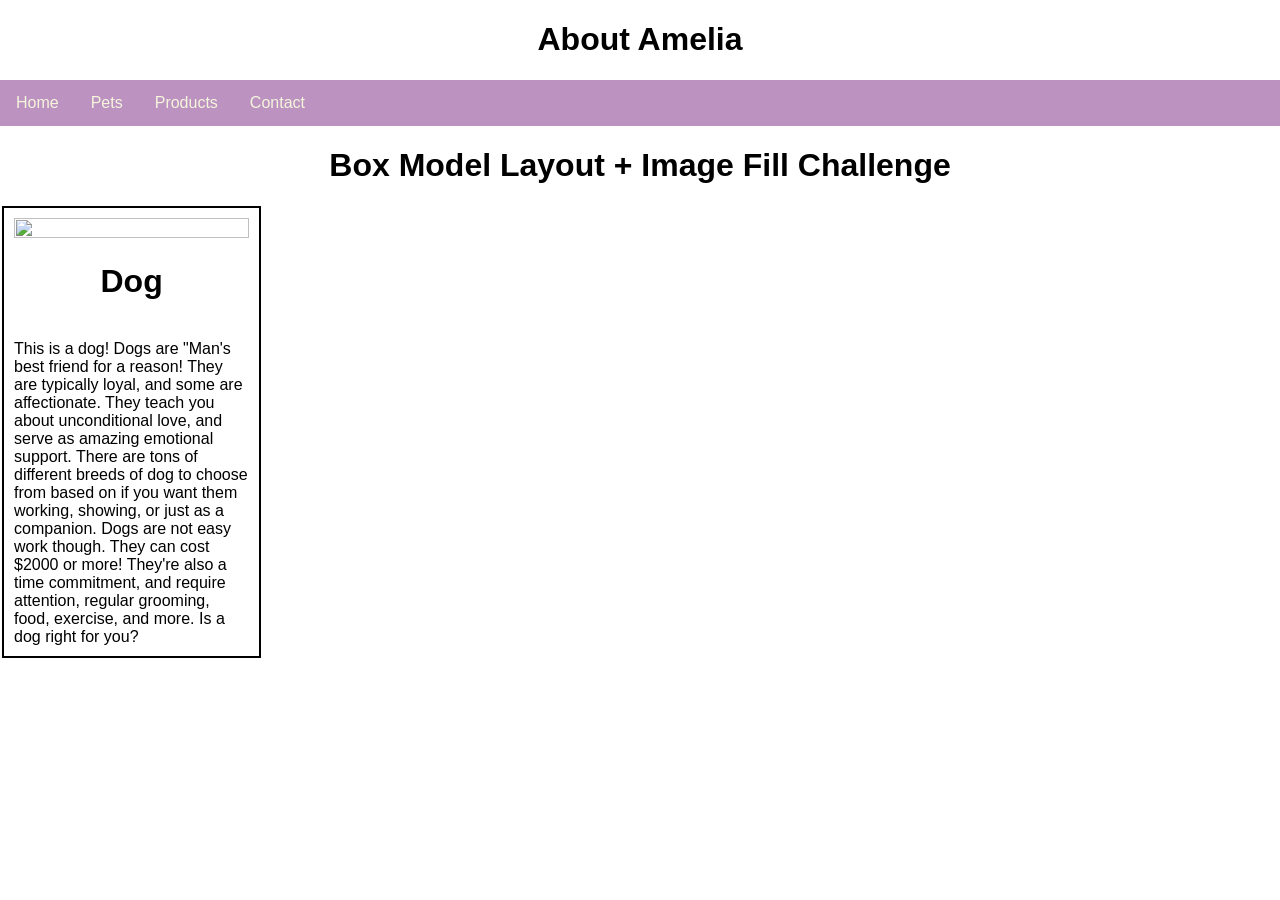
==== about.html @ e385a027 "navbar" ====
<!DOCTYPE html>
<html>
<head>
    <meta charset="UTF-8">
    <meta http-equiv="X-UA-Compatible" content="IE=edge">
    <meta name="viewport" content="width=device-width, initial-scale=1.0">
    <title>Amelia Code</title>
    <link rel="stylesheet" href="style.css">
</head>
<body>

    <h1>About Amelia</h1>

    <nav class="navbar">
        <ul>
            <li><a href="index.html">Home</a></li>
            <li><a href="about.html">Pets</a></li>
            <li><a href="products.html">Products</a></li>
            <li><a href="contact.html">Contact</a></li>
        </ul>
    </nav>

    <!DOCTYPE html>
<html lang="en">
<head>
    <meta charset="UTF-8">
    <title>Box Model+ Flexbox Layout</title>
    <link rel="stylesheet" href="style.css">
</head>
<body>
    <h1>Box Model Layout + Image Fill Challenge</h1>

<div class="container">
     <div class="smallbox">
        <img class="all" src="https://www.nylabone.com/-/media/project/oneweb/nylabone/images/dog101/10-intelligent-dog-breeds/golden-retriever-tongue-out.jpg?h=430&w=710&hash=7FEB820D235A44B76B271060E03572C7">  <br><h1><strong>Dog</strong></h1><br> This is a dog! Dogs are "Man's best friend for a reason! They are typically loyal, and some are affectionate. They teach you about unconditional love, and serve as amazing emotional support. There are tons of different breeds of dog to choose from based on if you want them working, showing, or just as a companion. Dogs are not easy work though. They can cost $2000 or more! They're also a time commitment, and require attention, regular grooming, food, exercise, and more. Is a dog right for you? 
        </div>





<!-- 
        <div class="smallbox">this section has a width of 300 px <br> height 100px<br> a margin of 2 px</div>
        <div class="smallbox">this section has a width of 300 px <br> height 100px<br> a margin of 2 px</div>
        </div>
    </div>

<div id="hero">
    <img src="https://t3.ftcdn.net/jpg/16/19/75/56/360_F_1619755644_CwCOKq7tSX7Xn6LMwMTG5W5jSuRSG1uK.jpg" alt="hero image">
</div>

<div id="gallery"> 
    <img class="horse" src="https://files.usef.org/assets/6geULnUr9Ps/arabesque-clara-propp-handylarge_large.jpg">
    <img class="horse" src="https://blogger.googleusercontent.com/img/b/R29vZ2xl/AVvXsEhqVIpkgTn4hlQ9e-eKB1RWeo0IwqNWvRHme7FMrRtBRf27z0qytBrP4X5XVX8bRlIjiLpoU1nRobdUR1a131QBMhXLcyhalvNjCkUwe8kzyS6N5xf44r_GYqma1pdySfkqSmqrLu_w4Job/s1600/56002491-CRDA141005KS-0179+(1).jpg">
    <img class="horse" src="https://www.ponymag.com/wp-content/uploads/2018/08/PNY_WEB_XCPosition-1024x768.jpg">
</div> -->

</div>

 
</body>
</html>

 
</body>
</html>
---- style.css ----
body {
    margin: 0px;
}

main {
    margin-left: 20px;
}

h1 {
    text-align: center;
}

.navbar ul { 
/* removes bullet points */
   list-style-type: none;
   margin: 0;
   padding: 0;
/* clears floats */
   overflow: hidden;
   background-color: rgba(165, 111, 172, 0.753);
}

.navbar li{
/* float list items to the left */
    float: left;
}

.navbar a {
/* make the link fill the whole list item */
   display: block;
   color: beige;
   text-align: center;
   padding: 14px 16px;
/* removes the underline */
   text-decoration: none;
}

.navbar a:hover {
/* changes background color on hover */
    background-color: rgba(115, 76, 121, 0.753);

}








/* AMELIA */
body {
    font-family: Arial, sans-serif;
}

/* Container (optional but recommended) */
.container {
    width: 45%;
    height: 45%
}

/* ---------------------- */
/* ROW 1 — THREE SMALL BOXES */
/* ---------------------- */

.smallbox{
    width: 45%;
    height: 45%;
    margin: 2px;
    border: 2px solid black;
    padding: 10px;              /* Required padding */
    box-sizing: border-box;
    background-color: 
    
}

.all{
    width: 100%;
    height: 100%;
    margin: auto
    
    
    
    
}


}

.pagehead{
    height: 500px;
}

.ariheaders{
    background-color: rgb(235, 201, 219);
     display: flex;
    gap: 4px;
    width: 70%;
    height: 65px;
    border: 2px solid black;
    padding: 15px;              /* Required padding */
    box-sizing: border-box;
    flex-grow: ;

}

.aricontainer{
    display: flex;
    justify-content: center; 
    overflow-wrap:break-word;
    overflow: hidden;
}

/* LEO */
---- style.css ----
body {
    margin: 0px;
}

main {
    margin-left: 20px;
}

h1 {
    text-align: center;
}

.navbar ul { 
/* removes bullet points */
   list-style-type: none;
   margin: 0;
   padding: 0;
/* clears floats */
   overflow: hidden;
   background-color: rgba(165, 111, 172, 0.753);
}

.navbar li{
/* float list items to the left */
    float: left;
}

.navbar a {
/* make the link fill the whole list item */
   display: block;
   color: beige;
   text-align: center;
   padding: 14px 16px;
/* removes the underline */
   text-decoration: none;
}

.navbar a:hover {
/* changes background color on hover */
    background-color: rgba(115, 76, 121, 0.753);

}








/* AMELIA */
body {
    font-family: Arial, sans-serif;
}

/* Container (optional but recommended) */
.container {
    width: 45%;
    height: 45%
}

/* ---------------------- */
/* ROW 1 — THREE SMALL BOXES */
/* ---------------------- */

.smallbox{
    width: 45%;
    height: 45%;
    margin: 2px;
    border: 2px solid black;
    padding: 10px;              /* Required padding */
    box-sizing: border-box;
    background-color: 
    
}

.all{
    width: 100%;
    height: 100%;
    margin: auto
    
    
    
    
}


}

.pagehead{
    height: 500px;
}

.ariheaders{
    background-color: rgb(235, 201, 219);
     display: flex;
    gap: 4px;
    width: 70%;
    height: 65px;
    border: 2px solid black;
    padding: 15px;              /* Required padding */
    box-sizing: border-box;
    flex-grow: ;

}

.aricontainer{
    display: flex;
    justify-content: center; 
    overflow-wrap:break-word;
    overflow: hidden;
}

/* LEO */
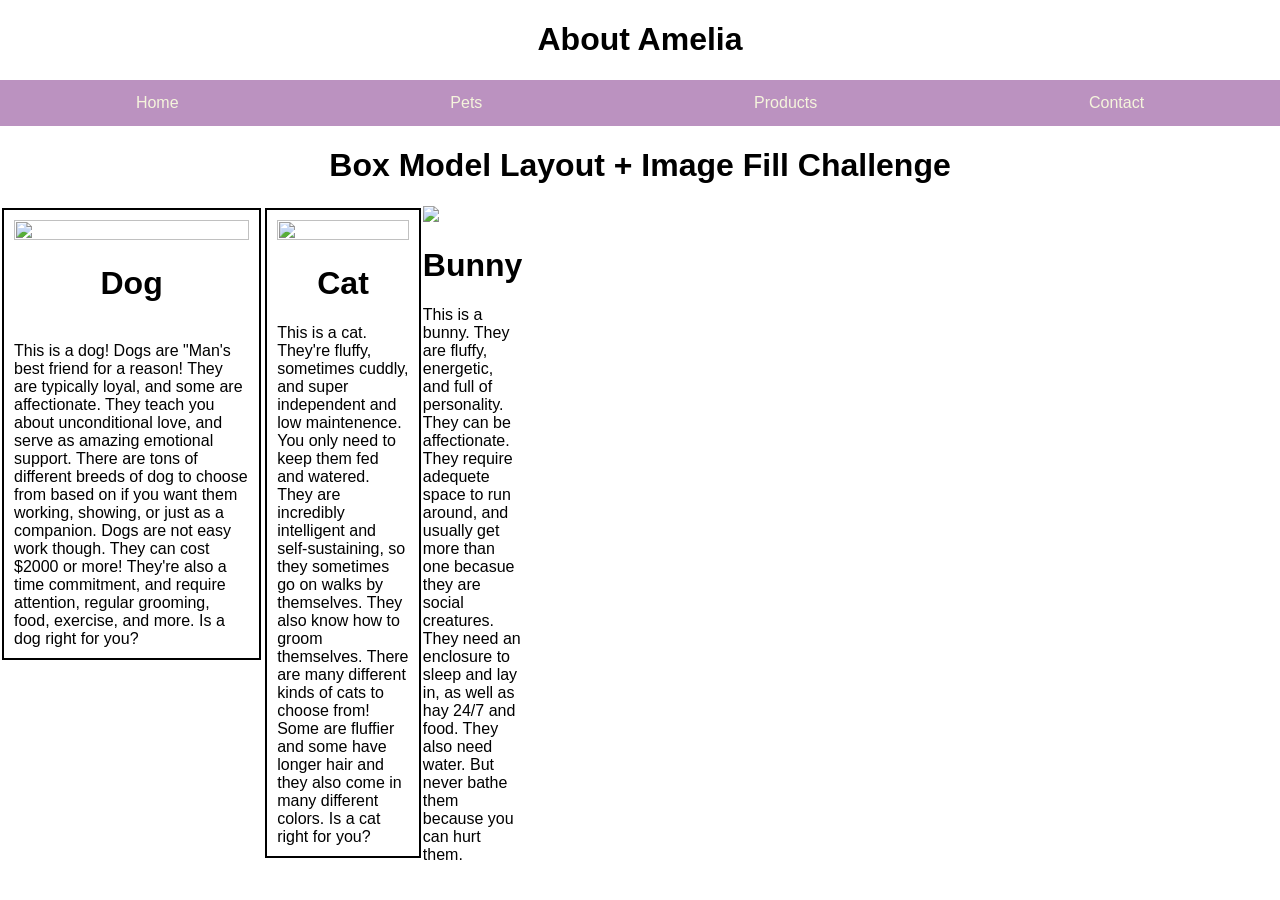
==== commit 918ce18a: "work" ====
--- a/about.html
+++ b/about.html
@@ -32,8 +32,19 @@
 
 <div class="container">
      <div class="smallbox">
-        <img class="all" src="https://www.nylabone.com/-/media/project/oneweb/nylabone/images/dog101/10-intelligent-dog-breeds/golden-retriever-tongue-out.jpg?h=430&w=710&hash=7FEB820D235A44B76B271060E03572C7">  <br><h1><strong>Dog</strong></h1><br> This is a dog! Dogs are "Man's best friend for a reason! They are typically loyal, and some are affectionate. They teach you about unconditional love, and serve as amazing emotional support. There are tons of different breeds of dog to choose from based on if you want them working, showing, or just as a companion. Dogs are not easy work though. They can cost $2000 or more! They're also a time commitment, and require attention, regular grooming, food, exercise, and more. Is a dog right for you? 
+        <img id="all" src="https://www.nylabone.com/-/media/project/oneweb/nylabone/images/dog101/10-intelligent-dog-breeds/golden-retriever-tongue-out.jpg?h=430&w=710&hash=7FEB820D235A44B76B271060E03572C7">  <br><h1><strong>Dog</strong></h1><br> This is a dog! Dogs are "Man's best friend for a reason! They are typically loyal, and some are affectionate. They teach you about unconditional love, and serve as amazing emotional support. There are tons of different breeds of dog to choose from based on if you want them working, showing, or just as a companion. Dogs are not easy work though. They can cost $2000 or more! They're also a time commitment, and require attention, regular grooming, food, exercise, and more. Is a dog right for you? 
         </div>
+
+<div class="container">
+     <div class="smallbox2">
+        <img id="kitten" src="https://moderncat.com/wp-content/uploads/2015/03/bigstock-405819263_-Lena42r-940x640.jpg">  <br><h1><strong>Cat</strong></h1>This is a cat. They're fluffy, sometimes cuddly, and super independent and low maintenence. You only need to keep them fed and watered. They are incredibly intelligent and self-sustaining, so they sometimes go on walks by themselves. They also know how to groom themselves. There are many different kinds of cats to choose from! Some are fluffier and some have longer hair and they also come in many different colors. Is a cat right for you?  
+        </div>
+
+<div class="container">
+     <div class="smallbox3">
+        <img id="bunny" src="https://rabbit.org/wp-content/uploads/2024/01/matilda-keithus-4x6-Keithius-51754958288-curious_matilda_in_front_of_the_fireplace-2021-12-18-matilda-bunnies-bunny-pet-houserabbit.jpg">  <br><h1><strong>Bunny</strong></h1>This is a bunny. They are fluffy, energetic, and full of personality. They can be affectionate. They require adequete space to run around, and usually get more than one becasue they are social creatures. They need an enclosure to sleep and lay in, as well as hay 24/7 and food. They also need water. But never bathe them because you can hurt them. 
+        </div>
+
 
 
 
--- a/style.css
+++ b/style.css
@@ -56,7 +56,9 @@
 /* Container (optional but recommended) */
 .container {
     width: 45%;
-    height: 45%
+    height: 45%;
+    display:flex
+
 }
 
 /* ---------------------- */
@@ -70,14 +72,39 @@
     border: 2px solid black;
     padding: 10px;              /* Required padding */
     box-sizing: border-box;
-    background-color: 
+    
     
 }
 
-.all{
+#all{
     width: 100%;
     height: 100%;
     margin: auto
+
+}
+
+.smallbox2 {
+    width:100%;
+    height: 100%;
+    margin: 2px;
+    border: 2px solid black;
+    padding: 10px;              /* Required padding */
+    box-sizing: border-box;
+    background-color: 
+}
+
+#kitten {
+
+    width: 100%;
+    height: 100%;
+    margin: auto
+
+}
+
+
+
+
+}
     
     
     
@@ -88,7 +115,8 @@
 }
 
 .pagehead{
-    height: 500px;
+    justify-content: center;\
+    align-items: ;
 }
 
 .ariheaders{
@@ -100,7 +128,6 @@
     border: 2px solid black;
     padding: 15px;              /* Required padding */
     box-sizing: border-box;
-    flex-grow: ;
 
 }
 
@@ -112,5 +139,23 @@
 }
 
 /* LEO */
+.nav{
+    background-color: lightpink;
+    width: 100%;
+    display: block;
+    padding: 2px;
+}
+ul{
+list-style-type: none;
+display: flex;
+justify-content: space-around;
+padding: 15 px;
+background-color: pink;
+}
 
 
+
+
+    
+}
+
--- a/style.css
+++ b/style.css
@@ -56,7 +56,9 @@
 /* Container (optional but recommended) */
 .container {
     width: 45%;
-    height: 45%
+    height: 45%;
+    display:flex
+
 }
 
 /* ---------------------- */
@@ -70,14 +72,39 @@
     border: 2px solid black;
     padding: 10px;              /* Required padding */
     box-sizing: border-box;
-    background-color: 
+    
     
 }
 
-.all{
+#all{
     width: 100%;
     height: 100%;
     margin: auto
+
+}
+
+.smallbox2 {
+    width:100%;
+    height: 100%;
+    margin: 2px;
+    border: 2px solid black;
+    padding: 10px;              /* Required padding */
+    box-sizing: border-box;
+    background-color: 
+}
+
+#kitten {
+
+    width: 100%;
+    height: 100%;
+    margin: auto
+
+}
+
+
+
+
+}
     
     
     
@@ -88,7 +115,8 @@
 }
 
 .pagehead{
-    height: 500px;
+    justify-content: center;\
+    align-items: ;
 }
 
 .ariheaders{
@@ -100,7 +128,6 @@
     border: 2px solid black;
     padding: 15px;              /* Required padding */
     box-sizing: border-box;
-    flex-grow: ;
 
 }
 
@@ -112,5 +139,23 @@
 }
 
 /* LEO */
+.nav{
+    background-color: lightpink;
+    width: 100%;
+    display: block;
+    padding: 2px;
+}
+ul{
+list-style-type: none;
+display: flex;
+justify-content: space-around;
+padding: 15 px;
+background-color: pink;
+}
 
 
+
+
+    
+}
+
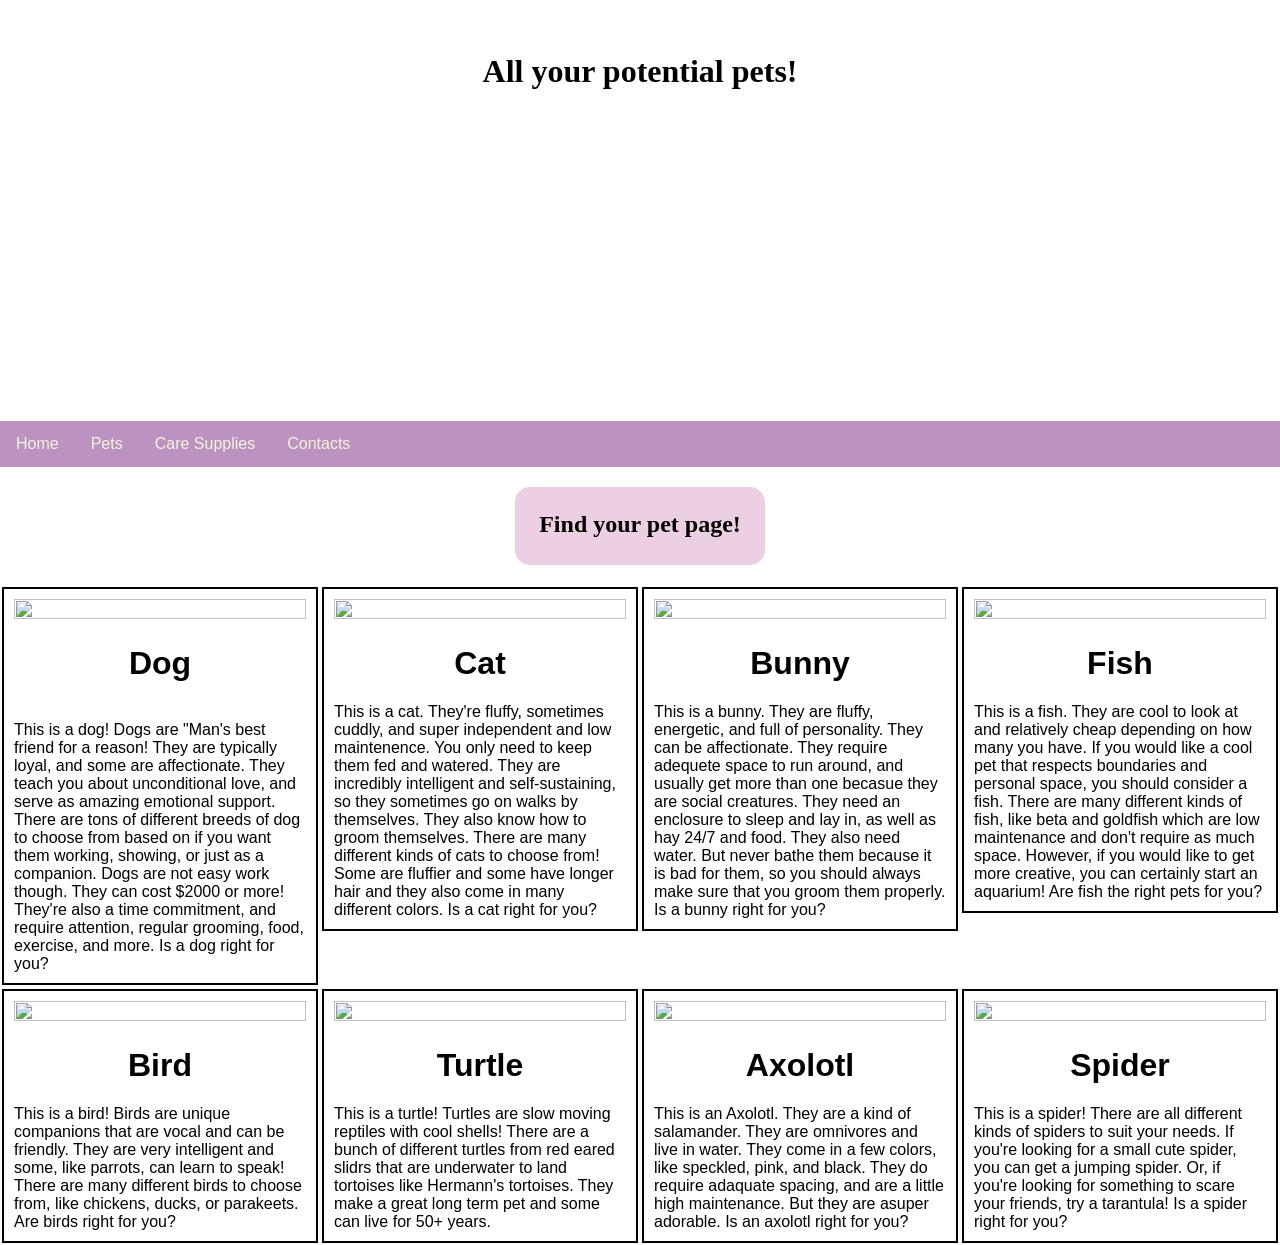
==== commit 2ed7cf62: "navbar" ====
--- a/about.html
+++ b/about.html
@@ -9,14 +9,16 @@
 </head>
 <body>
 
-    <h1>About Amelia</h1>
+     <div class="top">
+        <h1 class="pagehead">All your potential pets!</h1>
+    </div>
 
     <nav class="navbar">
         <ul>
             <li><a href="index.html">Home</a></li>
             <li><a href="about.html">Pets</a></li>
-            <li><a href="products.html">Products</a></li>
-            <li><a href="contact.html">Contact</a></li>
+            <li><a href="products.html">Care Supplies</a></li>
+            <li><a href="contact.html">Contacts</a></li>
         </ul>
     </nav>
 
@@ -28,22 +30,55 @@
     <link rel="stylesheet" href="style.css">
 </head>
 <body>
-    <h1>Box Model Layout + Image Fill Challenge</h1>
-
+    <div class="container">
+        <h2 class="ariheaders">Find your pet page!</h2>
+    </div>
 <div class="container">
      <div class="smallbox">
-        <img id="all" src="https://www.nylabone.com/-/media/project/oneweb/nylabone/images/dog101/10-intelligent-dog-breeds/golden-retriever-tongue-out.jpg?h=430&w=710&hash=7FEB820D235A44B76B271060E03572C7">  <br><h1><strong>Dog</strong></h1><br> This is a dog! Dogs are "Man's best friend for a reason! They are typically loyal, and some are affectionate. They teach you about unconditional love, and serve as amazing emotional support. There are tons of different breeds of dog to choose from based on if you want them working, showing, or just as a companion. Dogs are not easy work though. They can cost $2000 or more! They're also a time commitment, and require attention, regular grooming, food, exercise, and more. Is a dog right for you? 
+        <img id="Dog" src="https://www.nylabone.com/-/media/project/oneweb/nylabone/images/dog101/10-intelligent-dog-breeds/golden-retriever-tongue-out.jpg?h=430&w=710&hash=7FEB820D235A44B76B271060E03572C7">  <br><h1><strong>Dog</strong></h1><br> This is a dog! Dogs are "Man's best friend for a reason! They are typically loyal, and some are affectionate. They teach you about unconditional love, and serve as amazing emotional support. There are tons of different breeds of dog to choose from based on if you want them working, showing, or just as a companion. Dogs are not easy work though. They can cost $2000 or more! They're also a time commitment, and require attention, regular grooming, food, exercise, and more. Is a dog right for you? 
         </div>
 
-<div class="container">
-     <div class="smallbox2">
+
+     <div class="smallbox">
         <img id="kitten" src="https://moderncat.com/wp-content/uploads/2015/03/bigstock-405819263_-Lena42r-940x640.jpg">  <br><h1><strong>Cat</strong></h1>This is a cat. They're fluffy, sometimes cuddly, and super independent and low maintenence. You only need to keep them fed and watered. They are incredibly intelligent and self-sustaining, so they sometimes go on walks by themselves. They also know how to groom themselves. There are many different kinds of cats to choose from! Some are fluffier and some have longer hair and they also come in many different colors. Is a cat right for you?  
         </div>
 
-<div class="container">
-     <div class="smallbox3">
-        <img id="bunny" src="https://rabbit.org/wp-content/uploads/2024/01/matilda-keithus-4x6-Keithius-51754958288-curious_matilda_in_front_of_the_fireplace-2021-12-18-matilda-bunnies-bunny-pet-houserabbit.jpg">  <br><h1><strong>Bunny</strong></h1>This is a bunny. They are fluffy, energetic, and full of personality. They can be affectionate. They require adequete space to run around, and usually get more than one becasue they are social creatures. They need an enclosure to sleep and lay in, as well as hay 24/7 and food. They also need water. But never bathe them because you can hurt them. 
+
+     <div class="smallbox">
+        <img id="bunny" src="https://rabbit.org/wp-content/uploads/2024/01/matilda-keithus-4x6-Keithius-51754958288-curious_matilda_in_front_of_the_fireplace-2021-12-18-matilda-bunnies-bunny-pet-houserabbit.jpg">  <br><h1><strong>Bunny</strong></h1>This is a bunny. They are fluffy, energetic, and full of personality. They can be affectionate. They require adequete space to run around, and usually get more than one becasue they are social creatures. They need an enclosure to sleep and lay in, as well as hay 24/7 and food. They also need water. But never bathe them because it is bad for them, so you should always make sure that you groom them properly. Is a bunny right for you?
         </div>
+
+
+     <div class="smallbox">
+        <img id="Fish" src="https://www.aqueon.com/-/media/project/oneweb/aqueon/us/blog/ways-to-know-your-fish-are-happy/fish-are-happy-and-healthy-1.png">  <br><h1><strong>Fish</strong></h1> This is a fish. They are cool to look at and relatively cheap depending on how many you have. If you would like a cool pet that respects boundaries and personal space, you should consider a fish. There are many different kinds of fish, like beta and goldfish which are low maintenance and don't require as much space. However, if you would like to get more creative, you can certainly start an aquarium! Are fish the right pets for you?
+        </div>
+    </div>
+
+<div class="container2">
+    <div class="smallbox">
+        <img id="Bird" src="https://www.thesprucepets.com/thmb/r23RBk0t4DC9UHp2pTzuXLz7Jj4=/3600x0/filters:no_upscale():strip_icc()/popular-small-bird-species-390926-hero-d3d0af7bb6ed4947b0c3c5afb4784456.jpg">  <br><h1><strong>Bird</strong></h1> This is a bird! Birds are unique companions that are vocal and can be friendly. They are very intelligent and some, like parrots, can learn to speak! There are many different birds to choose from, like chickens, ducks, or parakeets. Are birds right for you?
+        </div>
+
+    <div class="smallbox">
+        <img id="Turtle" src="https://www.thesprucepets.com/thmb/NQlabM-g_xdcO-B3fanShWHUiKQ=/2121x0/filters:no_upscale():strip_icc()/GettyImages-520669454-e98d2772e8e146a990ee60dd483e2a4e.jpg">  <br><h1><strong>Turtle</strong></h1> This is a turtle! Turtles are slow moving reptiles with cool shells! There are a bunch of different turtles from red eared slidrs that are underwater to land tortoises like Hermann's tortoises. They make a great long term pet and some can live for 50+ years.
+        </div>
+    
+    <div class="smallbox">
+        <img id="Axolotl" src="https://img.lb.wbmdstatic.com/vim/live/webmd/consumer_assets/site_images/article_thumbnails/reference_guide/what-is-an-oxolotl-ref-guide/1800x1200-what-is-an-oxolotl-ref-guide.jpg?resize=750px:*&output-quality=75">  <br><h1><strong>Axolotl</strong></h1> This is an Axolotl. They are a kind of salamander. They are omnivores and live in water. They come in a few colors, like speckled, pink, and black. They do require adaquate spacing, and are a little high maintenance. But they are asuper adorable. Is an axolotl right for you?
+        </div>
+
+    <div class="smallbox">
+        <img id="Spider" src="https://www.onegreenplanet.org/wp-content/uploads/2025/09/shutterstock_2519612597-e1759221484768.jpg">  <br><h1><strong>Spider</strong></h1> This is a spider! There are all different kinds of spiders to suit your needs. If you're looking for a small cute spider, you can get a jumping spider. Or, if you're looking for something to scare your friends, try a tarantula! Is a spider right for you?
+        </div>
+
+</div>
+
+    
+
+
+        
+
+
 
 
 
--- a/style.css
+++ b/style.css
@@ -55,11 +55,12 @@
 
 /* Container (optional but recommended) */
 .container {
-    width: 45%;
-    height: 45%;
+    width: 100%;
+    height: 100;
     display:flex
 
 }
+
 
 /* ---------------------- */
 /* ROW 1 — THREE SMALL BOXES */
@@ -71,91 +72,152 @@
     margin: 2px;
     border: 2px solid black;
     padding: 10px;              /* Required padding */
-    box-sizing: border-box;
+    box-sizing: border-box;}
+ 
+#Dog{
+    width: 100%;
+    height: 100%;
+    margin: auto;}
+
+
+
+
+#kitten {
+
+    width: 100%;
+    height: 100%;
+    margin: auto}
+
+#bunny {
+    width: 100%;
+    height: 100%;
+    margin: auto
+}
+
+#Fish{
+    width: 100%;
+    height: 100%;
+    margin: auto
+}
+
+.container2 {
+    width: 100%;
+    height: 100;
+    display:flex
+
+}
+
+#Bird {
+    width: 100%;
+    height: 100%;
+    margin: auto
+}
+
+#Turtle{
+     width: 100%;
+    height: 100%;
+    margin: auto
+}
+
+#Axolotl{
+     width: 100%;
+    height: 100%;
+    margin: auto
+}
+
+#Spider{
+     width: 100%;
+    height: 100%;
+    margin: auto
+}
+
+
+
+
+
+
+
+
+/* LEO */
+body{
+    font-family: Arial, sans-serif;
+}
+
+.container{
+
+    width:100%
+    height=100;
+    display:flex
+}
+.smallbox{
+width:45%;
+height:45%;
+margin: 2px;
+border: 2px solid black;
+padding: 10px;
+box-sizing: border-box;}
+
+
+
+/* Ari */
+
+.pagehead{
+  padding: 1em;
+  font-weight: 700;
+  color: var(--clr-light);
+  text-align: center;
+  border: 10px solid var(--clr-accent);
+  border-radius: 10px;
+  font-family: cursive;
+}
+
+.top{
+    background-image: url("https://www.tuftsmedicarepreferred.org/sites/default/files/styles/width_731/public/2022-12/4.png?itok=n695SwYD");
+    background-size: cover;
+    background-position: center;
+    height: 400px;
+}
+
+.ariheaders{
+  height: 30px;
+  background-color: rgb(236, 207, 227);
+  padding: 1em;
+  font-weight: 700;
+  color: var(--clr-light);
+  text-align: center;
+  border-radius: 15px;
+  font-family: cursive;
+  
+}
+
+.container{
+    justify-content: space-around;
+    align-content: center;
+}
+
+.text{
+  background-color: rgba(236, 207, 227, 0.404);
+  padding: 2em;
+  font-weight: 700;
+  color: var(--clr-light);
+  text-align: center;
     
-    
-}
-
-#all{
-    width: 100%;
-    height: 100%;
-    margin: auto
-
-}
-
-.smallbox2 {
-    width:100%;
-    height: 100%;
-    margin: 2px;
-    border: 2px solid black;
-    padding: 10px;              /* Required padding */
-    box-sizing: border-box;
-    background-color: 
-}
-
-#kitten {
-
-    width: 100%;
-    height: 100%;
-    margin: auto
-
-}
-
-
-
-
-}
-    
-    
-    
-    
-}
-
-
-}
-
-.pagehead{
-    justify-content: center;\
-    align-items: ;
-}
-
-.ariheaders{
-    background-color: rgb(235, 201, 219);
-     display: flex;
-    gap: 4px;
-    width: 70%;
-    height: 65px;
-    border: 2px solid black;
-    padding: 15px;              /* Required padding */
-    box-sizing: border-box;
-
-}
-
-.aricontainer{
-    display: flex;
-    justify-content: center; 
-    overflow-wrap:break-word;
-    overflow: hidden;
-}
-
-/* LEO */
-.nav{
-    background-color: lightpink;
-    width: 100%;
-    display: block;
-    padding: 2px;
-}
-ul{
-list-style-type: none;
-display: flex;
-justify-content: space-around;
-padding: 15 px;
-background-color: pink;
-}
-
-
-
-
-    
-}
-
+}
+
+.pic{
+    width: 150px;
+  height: 150px;
+  border-radius: 50%;
+  object-fit: cover;
+}
+
+.text2{
+  width: 200px;
+  background-color: rgba(236, 207, 227, 0.404);
+  padding: 1.5em;
+  font-weight: 700;
+  color: var(--clr-light);
+  text-align: center;
+  border: 10px solid var(--clr-accent);
+  border-radius: 10px;
+}
--- a/style.css
+++ b/style.css
@@ -55,11 +55,12 @@
 
 /* Container (optional but recommended) */
 .container {
-    width: 45%;
-    height: 45%;
+    width: 100%;
+    height: 100;
     display:flex
 
 }
+
 
 /* ---------------------- */
 /* ROW 1 — THREE SMALL BOXES */
@@ -71,91 +72,152 @@
     margin: 2px;
     border: 2px solid black;
     padding: 10px;              /* Required padding */
-    box-sizing: border-box;
+    box-sizing: border-box;}
+ 
+#Dog{
+    width: 100%;
+    height: 100%;
+    margin: auto;}
+
+
+
+
+#kitten {
+
+    width: 100%;
+    height: 100%;
+    margin: auto}
+
+#bunny {
+    width: 100%;
+    height: 100%;
+    margin: auto
+}
+
+#Fish{
+    width: 100%;
+    height: 100%;
+    margin: auto
+}
+
+.container2 {
+    width: 100%;
+    height: 100;
+    display:flex
+
+}
+
+#Bird {
+    width: 100%;
+    height: 100%;
+    margin: auto
+}
+
+#Turtle{
+     width: 100%;
+    height: 100%;
+    margin: auto
+}
+
+#Axolotl{
+     width: 100%;
+    height: 100%;
+    margin: auto
+}
+
+#Spider{
+     width: 100%;
+    height: 100%;
+    margin: auto
+}
+
+
+
+
+
+
+
+
+/* LEO */
+body{
+    font-family: Arial, sans-serif;
+}
+
+.container{
+
+    width:100%
+    height=100;
+    display:flex
+}
+.smallbox{
+width:45%;
+height:45%;
+margin: 2px;
+border: 2px solid black;
+padding: 10px;
+box-sizing: border-box;}
+
+
+
+/* Ari */
+
+.pagehead{
+  padding: 1em;
+  font-weight: 700;
+  color: var(--clr-light);
+  text-align: center;
+  border: 10px solid var(--clr-accent);
+  border-radius: 10px;
+  font-family: cursive;
+}
+
+.top{
+    background-image: url("https://www.tuftsmedicarepreferred.org/sites/default/files/styles/width_731/public/2022-12/4.png?itok=n695SwYD");
+    background-size: cover;
+    background-position: center;
+    height: 400px;
+}
+
+.ariheaders{
+  height: 30px;
+  background-color: rgb(236, 207, 227);
+  padding: 1em;
+  font-weight: 700;
+  color: var(--clr-light);
+  text-align: center;
+  border-radius: 15px;
+  font-family: cursive;
+  
+}
+
+.container{
+    justify-content: space-around;
+    align-content: center;
+}
+
+.text{
+  background-color: rgba(236, 207, 227, 0.404);
+  padding: 2em;
+  font-weight: 700;
+  color: var(--clr-light);
+  text-align: center;
     
-    
-}
-
-#all{
-    width: 100%;
-    height: 100%;
-    margin: auto
-
-}
-
-.smallbox2 {
-    width:100%;
-    height: 100%;
-    margin: 2px;
-    border: 2px solid black;
-    padding: 10px;              /* Required padding */
-    box-sizing: border-box;
-    background-color: 
-}
-
-#kitten {
-
-    width: 100%;
-    height: 100%;
-    margin: auto
-
-}
-
-
-
-
-}
-    
-    
-    
-    
-}
-
-
-}
-
-.pagehead{
-    justify-content: center;\
-    align-items: ;
-}
-
-.ariheaders{
-    background-color: rgb(235, 201, 219);
-     display: flex;
-    gap: 4px;
-    width: 70%;
-    height: 65px;
-    border: 2px solid black;
-    padding: 15px;              /* Required padding */
-    box-sizing: border-box;
-
-}
-
-.aricontainer{
-    display: flex;
-    justify-content: center; 
-    overflow-wrap:break-word;
-    overflow: hidden;
-}
-
-/* LEO */
-.nav{
-    background-color: lightpink;
-    width: 100%;
-    display: block;
-    padding: 2px;
-}
-ul{
-list-style-type: none;
-display: flex;
-justify-content: space-around;
-padding: 15 px;
-background-color: pink;
-}
-
-
-
-
-    
-}
-
+}
+
+.pic{
+    width: 150px;
+  height: 150px;
+  border-radius: 50%;
+  object-fit: cover;
+}
+
+.text2{
+  width: 200px;
+  background-color: rgba(236, 207, 227, 0.404);
+  padding: 1.5em;
+  font-weight: 700;
+  color: var(--clr-light);
+  text-align: center;
+  border: 10px solid var(--clr-accent);
+  border-radius: 10px;
+}
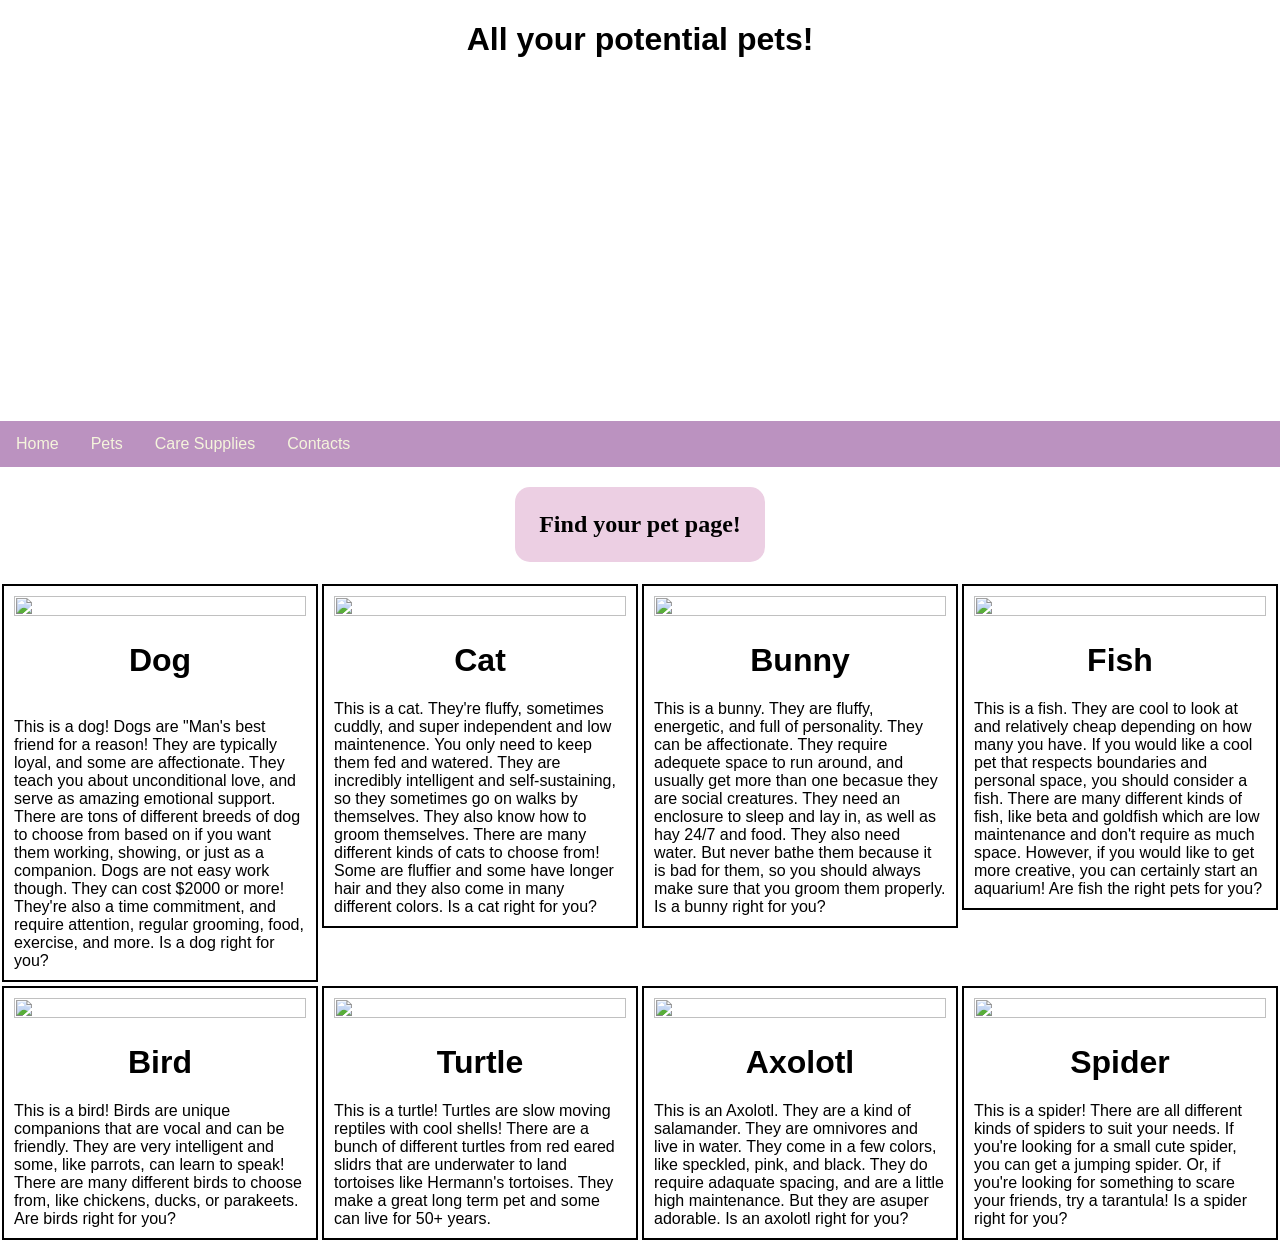
==== commit 8e651722: "navbar" ====
--- a/about.html
+++ b/about.html
@@ -4,7 +4,7 @@
     <meta charset="UTF-8">
     <meta http-equiv="X-UA-Compatible" content="IE=edge">
     <meta name="viewport" content="width=device-width, initial-scale=1.0">
-    <title>Amelia Code</title>
+    <title>PetsPlus</title>
     <link rel="stylesheet" href="style.css">
 </head>
 <body>
--- a/style.css
+++ b/style.css
@@ -157,6 +157,28 @@
 padding: 10px;
 box-sizing: border-box;}
 
+#Treats{
+    
+}
+
+#Combs{
+
+}
+
+#FishTank{
+
+}
+
+#BirdFeeder{
+
+}
+
+#BirdCage{
+
+}
+
+#
+
 
 
 /* Ari */
@@ -179,7 +201,6 @@
 }
 
 .ariheaders{
-  height: 30px;
   background-color: rgb(236, 207, 227);
   padding: 1em;
   font-weight: 700;
@@ -201,6 +222,7 @@
   font-weight: 700;
   color: var(--clr-light);
   text-align: center;
+  font-family: Cambria, Cochin, Georgia, Times, 'Times New Roman', serif;
     
 }
 
@@ -220,4 +242,5 @@
   text-align: center;
   border: 10px solid var(--clr-accent);
   border-radius: 10px;
+  font-family: Cambria, Cochin, Georgia, Times, 'Times New Roman', serif;
 }
--- a/style.css
+++ b/style.css
@@ -157,6 +157,28 @@
 padding: 10px;
 box-sizing: border-box;}
 
+#Treats{
+    
+}
+
+#Combs{
+
+}
+
+#FishTank{
+
+}
+
+#BirdFeeder{
+
+}
+
+#BirdCage{
+
+}
+
+#
+
 
 
 /* Ari */
@@ -179,7 +201,6 @@
 }
 
 .ariheaders{
-  height: 30px;
   background-color: rgb(236, 207, 227);
   padding: 1em;
   font-weight: 700;
@@ -201,6 +222,7 @@
   font-weight: 700;
   color: var(--clr-light);
   text-align: center;
+  font-family: Cambria, Cochin, Georgia, Times, 'Times New Roman', serif;
     
 }
 
@@ -220,4 +242,5 @@
   text-align: center;
   border: 10px solid var(--clr-accent);
   border-radius: 10px;
+  font-family: Cambria, Cochin, Georgia, Times, 'Times New Roman', serif;
 }
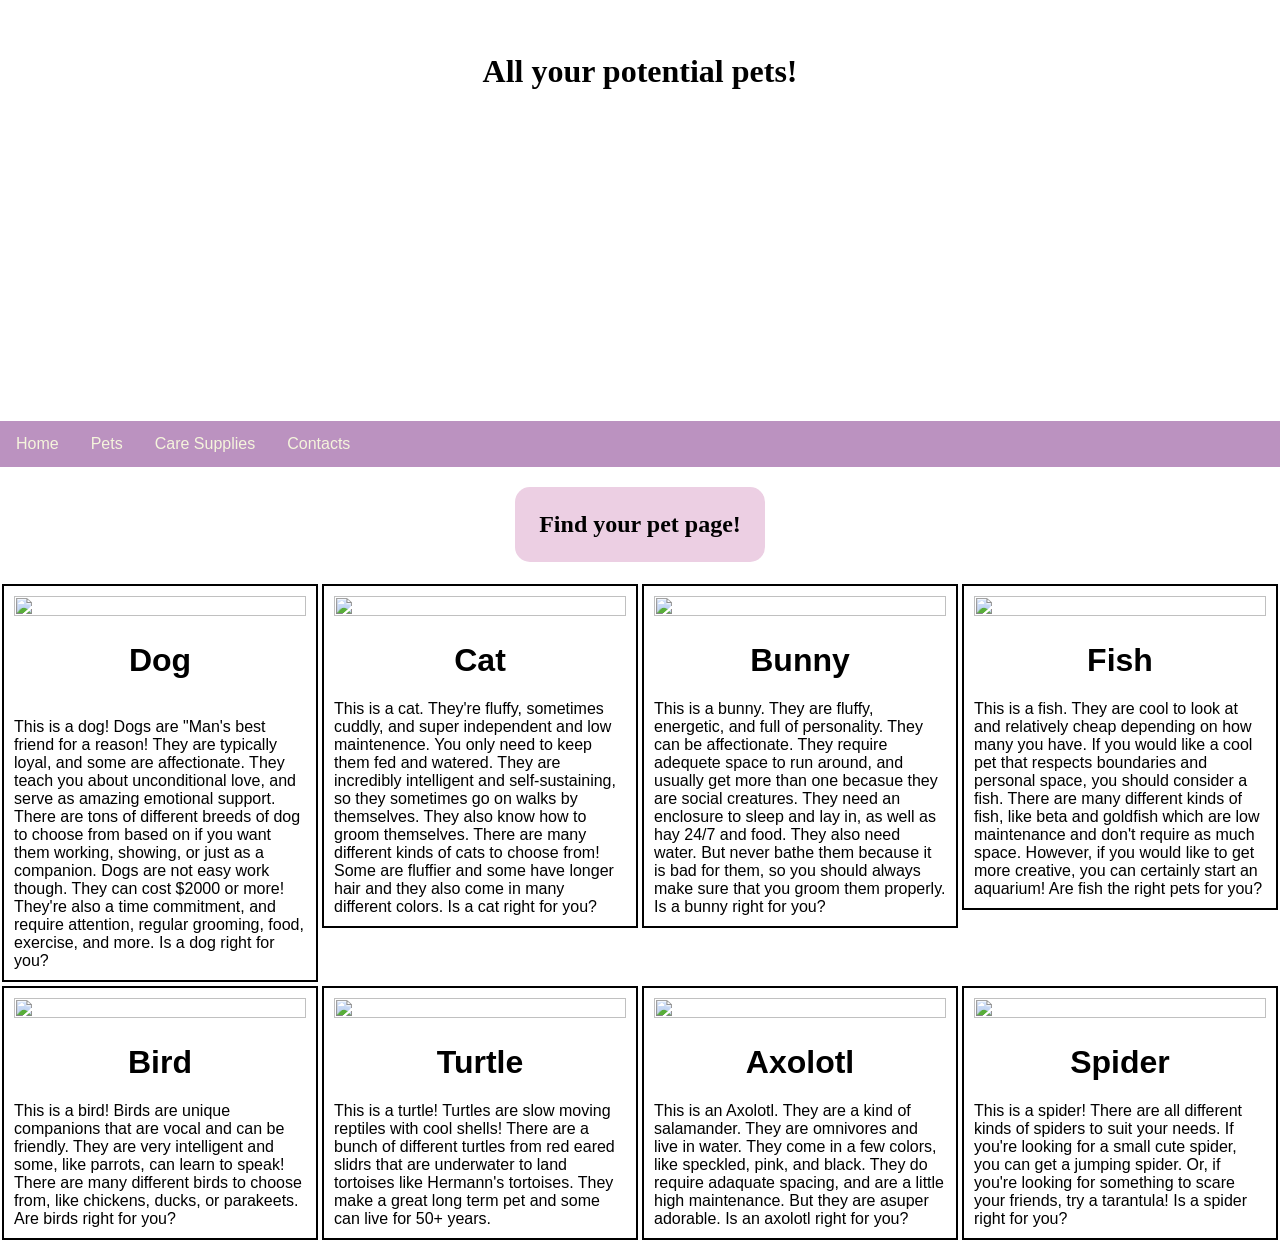
==== commit bd1bb3d0: "navbar" ====
--- a/about.html
+++ b/about.html
@@ -30,7 +30,7 @@
     <link rel="stylesheet" href="style.css">
 </head>
 <body>
-    <div class="container">
+    <div class="container1">
         <h2 class="ariheaders">Find your pet page!</h2>
     </div>
 <div class="container">
--- a/style.css
+++ b/style.css
@@ -143,41 +143,66 @@
     font-family: Arial, sans-serif;
 }
 
-.container{
+.containerwhoopsydaisy{
 
     width:100%
     height=100;
     display:flex
 }
-.smallbox{
-width:45%;
-height:45%;
-margin: 2px;
-border: 2px solid black;
-padding: 10px;
-box-sizing: border-box;}
 
 #Treats{
-    
+    width: 100%;
+    height:100%;
+    margin: auto
 }
 
 #Combs{
-
+    width:100%;
+    height:100%;
+    margin: auto
 }
 
 #FishTank{
-
+    width:100%;
+    height:100%;
+    margin:auto
 }
 
 #BirdFeeder{
-
+    width:100%;
+    height:100%;
+    margin:auto
+}
+
+.containerwhoopsydaisy2{
+        width:100%;
+        height:100%;
+        display:flex
 }
 
 #BirdCage{
-
-}
-
-#
+    width:100%;
+    height:100%;
+    margin:auto
+}
+
+#KittyLitter{
+    width:100%;
+    height:100%;
+margin:auto
+}
+
+#DogLeash{
+    width:100%;
+    height:100%;
+    margin: auto
+}
+
+#CatCarrier{
+    width:100%;
+    height:100%;
+    margin: auto
+}
 
 
 
@@ -211,9 +236,12 @@
   
 }
 
-.container{
+.container1{
     justify-content: space-around;
     align-content: center;
+    width: 100%;
+    height: 100;
+    display:flex
 }
 
 .text{
@@ -243,4 +271,49 @@
   border: 10px solid var(--clr-accent);
   border-radius: 10px;
   font-family: Cambria, Cochin, Georgia, Times, 'Times New Roman', serif;
+}
+
+.form{
+    background-color: rgba(236, 207, 227, 0.404);; 
+    height: 300px; 
+    width: 600px; 
+    margin-left: auto;
+    margin-right: auto; 
+    border-style: solid; 
+    border-color: rgb(236, 207, 227);
+    text-align: center;
+}
+
+#options{
+    color: black;
+}
+
+.table{
+    display: flex;
+  justify-content: center; 
+  align-items: center;
+     border-color:black;
+     position: center;
+    
+}
+
+th {
+  background-color: rgb(236, 207, 227);
+  color: black;
+  text-align: left; 
+  border:1px solid black;/* Aligns text to the left */
+  
+}
+
+td{
+    background-color: rgb(236, 207, 227);
+  color: black;
+  text-align: left; 
+  border:1px solid black;/* Aligns text to the left */
+}
+
+
+
+.tap{
+    text-align: center;
 }
--- a/style.css
+++ b/style.css
@@ -143,41 +143,66 @@
     font-family: Arial, sans-serif;
 }
 
-.container{
+.containerwhoopsydaisy{
 
     width:100%
     height=100;
     display:flex
 }
-.smallbox{
-width:45%;
-height:45%;
-margin: 2px;
-border: 2px solid black;
-padding: 10px;
-box-sizing: border-box;}
 
 #Treats{
-    
+    width: 100%;
+    height:100%;
+    margin: auto
 }
 
 #Combs{
-
+    width:100%;
+    height:100%;
+    margin: auto
 }
 
 #FishTank{
-
+    width:100%;
+    height:100%;
+    margin:auto
 }
 
 #BirdFeeder{
-
+    width:100%;
+    height:100%;
+    margin:auto
+}
+
+.containerwhoopsydaisy2{
+        width:100%;
+        height:100%;
+        display:flex
 }
 
 #BirdCage{
-
-}
-
-#
+    width:100%;
+    height:100%;
+    margin:auto
+}
+
+#KittyLitter{
+    width:100%;
+    height:100%;
+margin:auto
+}
+
+#DogLeash{
+    width:100%;
+    height:100%;
+    margin: auto
+}
+
+#CatCarrier{
+    width:100%;
+    height:100%;
+    margin: auto
+}
 
 
 
@@ -211,9 +236,12 @@
   
 }
 
-.container{
+.container1{
     justify-content: space-around;
     align-content: center;
+    width: 100%;
+    height: 100;
+    display:flex
 }
 
 .text{
@@ -243,4 +271,49 @@
   border: 10px solid var(--clr-accent);
   border-radius: 10px;
   font-family: Cambria, Cochin, Georgia, Times, 'Times New Roman', serif;
+}
+
+.form{
+    background-color: rgba(236, 207, 227, 0.404);; 
+    height: 300px; 
+    width: 600px; 
+    margin-left: auto;
+    margin-right: auto; 
+    border-style: solid; 
+    border-color: rgb(236, 207, 227);
+    text-align: center;
+}
+
+#options{
+    color: black;
+}
+
+.table{
+    display: flex;
+  justify-content: center; 
+  align-items: center;
+     border-color:black;
+     position: center;
+    
+}
+
+th {
+  background-color: rgb(236, 207, 227);
+  color: black;
+  text-align: left; 
+  border:1px solid black;/* Aligns text to the left */
+  
+}
+
+td{
+    background-color: rgb(236, 207, 227);
+  color: black;
+  text-align: left; 
+  border:1px solid black;/* Aligns text to the left */
+}
+
+
+
+.tap{
+    text-align: center;
 }
